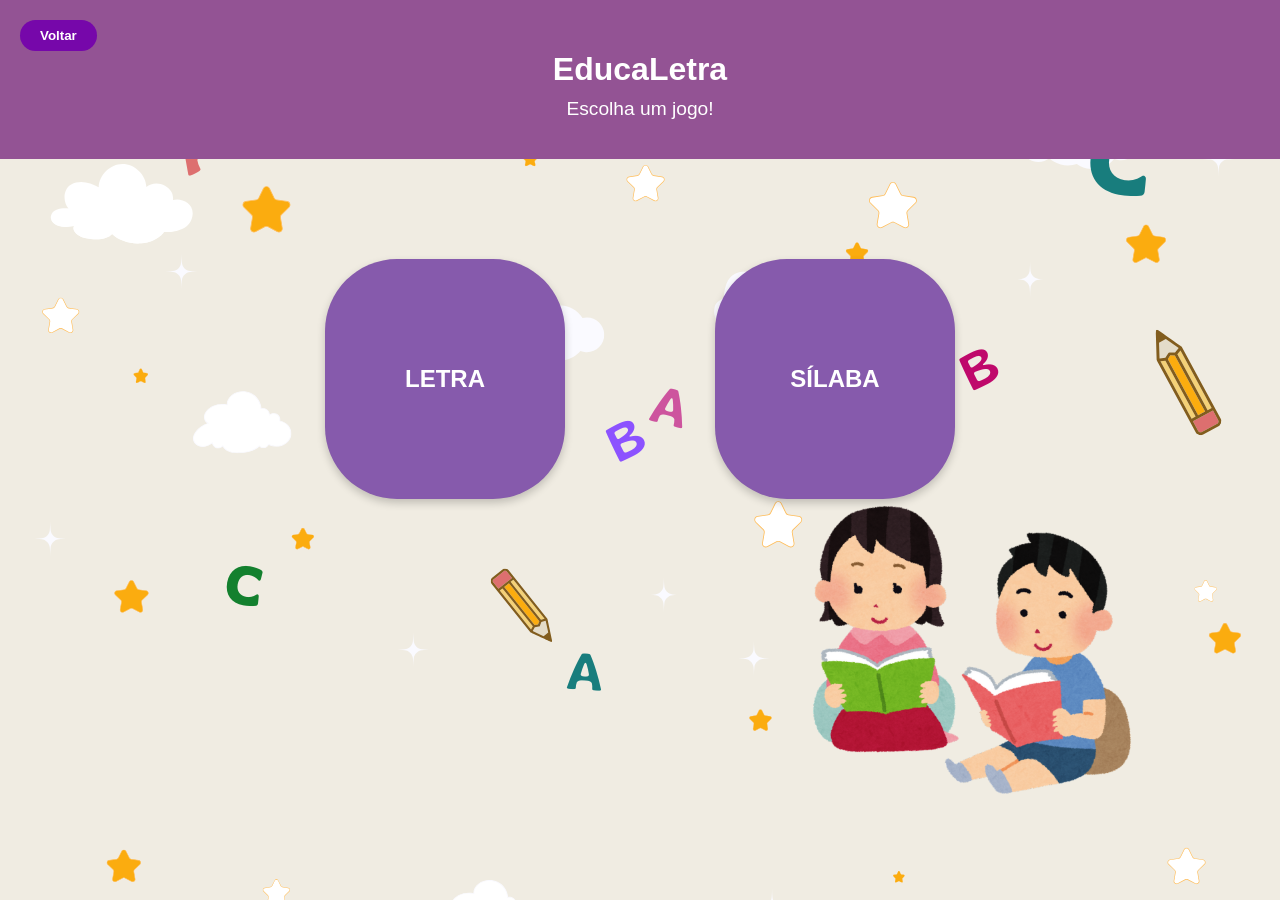
==== jogos.html @ 536e9003 "Add files via upload" ====
<!DOCTYPE html>
<html lang="pt-br">
  <head>
    <meta charset="UTF-8" />
    <title>EducaLetra</title>
    <link rel="icon" href="imagem/logo.png" type="image/png" />
    <style>
      body {
        font-family: Arial, sans-serif;
        background: #f0ece2;
        margin: 0;
        padding: 0;
        background-image: url('imagem/fundoc.png');
      }

      header {
        background-color: #935394;
        color: white;
        padding: 20px;
        display: flex;
        flex-direction: column; /* Para alinhar verticalmente */
        justify-content: center; /* Alinha verticalmente */
        align-items: center; /* Alinha horizontalmente */
        text-align: center; /* Garante que o texto dentro do header esteja centralizado */
      }

      header h1 {
        margin: 0;
      }

      .escolha-jogo {
        margin-top: 10px;
        font-size: 1.2em;
      }

      /* Botão de Voltar */
      button {
        background: #7607aa;
        color: white;
        padding: 8px 20px;
        border: none;
        border-radius: 20px;
        cursor: pointer;
        font-weight: bold;
        transition: background-color 0.3s;
        align-self: start;
      }

      button:hover {
        background: #6a1a93;
      }

      .baloes {
        display: flex;
        justify-content: center;
        gap: 150px;
        margin-top: 100px;
      }

      .botao-jogo {
        background: #865aac;
        padding: 45px;
        border-radius: 30%;
        color: rgb(255, 255, 255);
        font-size: 1.5em;
        font-weight: bold;
        text-align: center;
        width: 150px;
        height: 150px;
        box-shadow: 0 4px 8px rgba(0, 0, 0, 0.2);
        cursor: pointer;
        transition: transform 0.2s;
        display: flex;
        align-items: center;
        justify-content: center;
        text-decoration: none;
      }

      .botao-jogo:hover {
        transform: scale(1.09);
      }

      /* Estilo da tela */
      .container {
        text-align: center;
      }
    </style>
  </head>
  <body>
    <header>
      <button onclick="window.location.href = 'EducaLetra.html'">Voltar</button>
      <h1>EducaLetra</h1>
      <p class="escolha-jogo">Escolha um jogo!</p>
    </header>

    <div class="container">
      <div class="baloes">
        <a class="botao-jogo" href="mapaletra.html">LETRA</a>
        <a class="botao-jogo" href="mapasilaba.html">SÍLABA</a>
      </div>
    </div>
  </body>
</html>
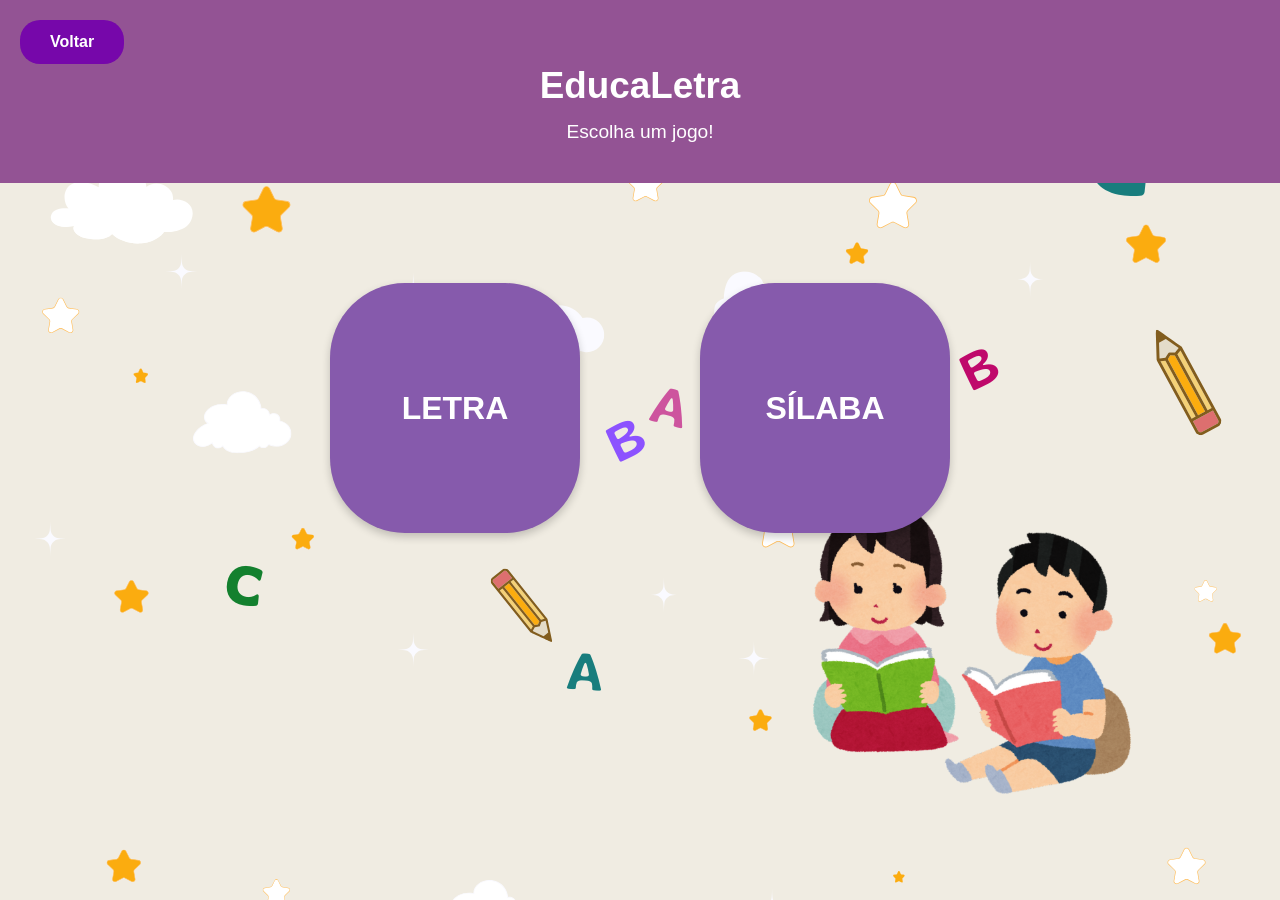
==== commit e03223b0: "Update jogos.html" ====
--- a/jogos.html
+++ b/jogos.html
@@ -2,30 +2,41 @@
 <html lang="pt-br">
   <head>
     <meta charset="UTF-8" />
+    <meta name="viewport" content="width=device-width, initial-scale=1.0">
     <title>EducaLetra</title>
     <link rel="icon" href="imagem/logo.png" type="image/png" />
+
+    <!-- BOOTSTRAP -->
+    <link
+      href="https://cdn.jsdelivr.net/npm/bootstrap@5.3.3/dist/css/bootstrap.min.css"
+      rel="stylesheet"
+    />
+
     <style>
       body {
         font-family: Arial, sans-serif;
         background: #f0ece2;
         margin: 0;
         padding: 0;
-        background-image: url('imagem/fundoc.png');
+        background-image: url("imagem/fundoc.png");
       }
 
+      /* HEADER */
       header {
         background-color: #935394;
         color: white;
         padding: 20px;
         display: flex;
-        flex-direction: column; /* Para alinhar verticalmente */
-        justify-content: center; /* Alinha verticalmente */
-        align-items: center; /* Alinha horizontalmente */
-        text-align: center; /* Garante que o texto dentro do header esteja centralizado */
+        flex-direction: column;
+        justify-content: center;
+        align-items: center;
+        text-align: center;
       }
 
       header h1 {
         margin: 0;
+        font-size: 2.3em;
+        font-weight: bold;
       }
 
       .escolha-jogo {
@@ -33,27 +44,28 @@
         font-size: 1.2em;
       }
 
-      /* Botão de Voltar */
-      button {
+      /* BOTÃO VOLTAR */
+      header button {
         background: #7607aa;
         color: white;
-        padding: 8px 20px;
+        padding: 10px 30px;
         border: none;
         border-radius: 20px;
         cursor: pointer;
         font-weight: bold;
         transition: background-color 0.3s;
-        align-self: start;
+        align-self: flex-start;
       }
 
-      button:hover {
+      header button:hover {
         background: #6a1a93;
       }
 
+      /* BALOES */
       .baloes {
         display: flex;
         justify-content: center;
-        gap: 150px;
+        gap: 120px;
         margin-top: 100px;
       }
 
@@ -61,12 +73,12 @@
         background: #865aac;
         padding: 45px;
         border-radius: 30%;
-        color: rgb(255, 255, 255);
-        font-size: 1.5em;
+        color: white;
+        font-size: 2em;
         font-weight: bold;
         text-align: center;
-        width: 150px;
-        height: 150px;
+        width: 250px;
+        height: 250px;
         box-shadow: 0 4px 8px rgba(0, 0, 0, 0.2);
         cursor: pointer;
         transition: transform 0.2s;
@@ -77,18 +89,42 @@
       }
 
       .botao-jogo:hover {
-        transform: scale(1.09);
+        transform: scale(1.1);
       }
 
-      /* Estilo da tela */
-      .container {
-        text-align: center;
+      @media (max-width: 768px) {
+        body {
+          background-position: 70%;
+          background-size: cover ;
+        }
+        header h1 {
+          font-size: 1.8em;
+        }
+
+        header button {
+          align-self: center; /* Centraliza o botão no mobile */
+          margin-bottom: 10px;
+        }
+
+        .baloes {
+          flex-direction: column;
+          gap: 40px;
+          margin-top: 50px;
+          align-items: center;
+        }
+
+        .botao-jogo {
+          width: 40vw;
+          height: 40vw;
+          font-size: 1.6em;
+        }
       }
     </style>
   </head>
+
   <body>
     <header>
-      <button onclick="window.location.href = 'EducaLetra.html'">Voltar</button>
+      <button onclick="window.location.href = 'index.html'">Voltar</button>
       <h1>EducaLetra</h1>
       <p class="escolha-jogo">Escolha um jogo!</p>
     </header>
@@ -99,5 +135,8 @@
         <a class="botao-jogo" href="mapasilaba.html">SÍLABA</a>
       </div>
     </div>
+
+    <!-- JS do Bootstrap -->
+    <script src="https://cdn.jsdelivr.net/npm/bootstrap@5.3.3/dist/js/bootstrap.bundle.min.js"></script>
   </body>
 </html>
